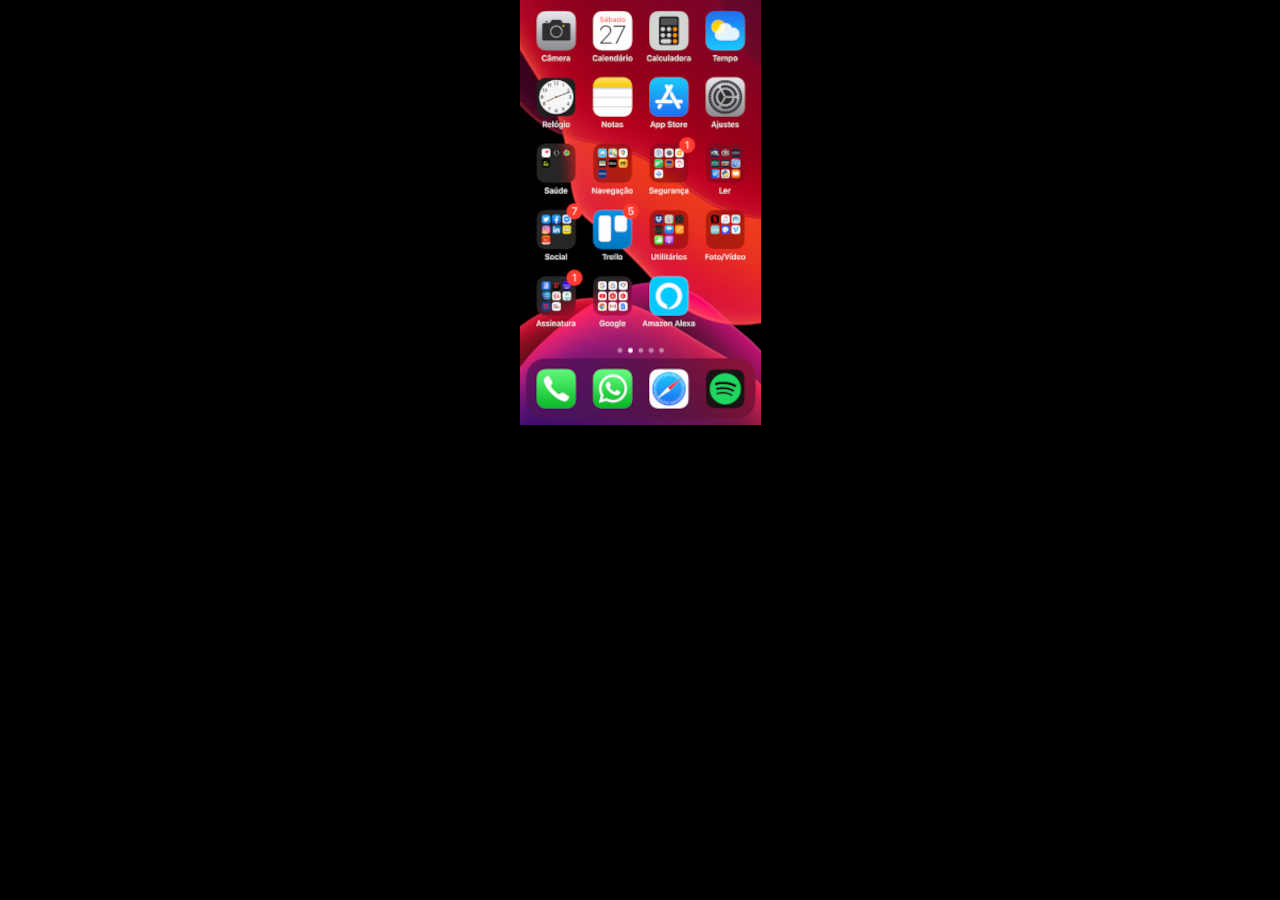
==== home.html @ a8622fe7 "criei a tela home" ====
<!DOCTYPE html>
<html lang="pt-br">
<head>
    <meta charset="UTF-8">
    <meta http-equiv="X-UA-Compatible" content="IE=edge">
    <meta name="viewport" content="width=device-width, initial-scale=1.0">
    <title>home</title>
    <style>
        * {
            margin: 0px;
            padding: 0px;
        }
        body {
            width: 100vw;
            height: 100vh;
            background: black url('imagens/tela-home.jpg') no-repeat top center;
        }
    </style>
</head>
<body>
    
</body>
</html>
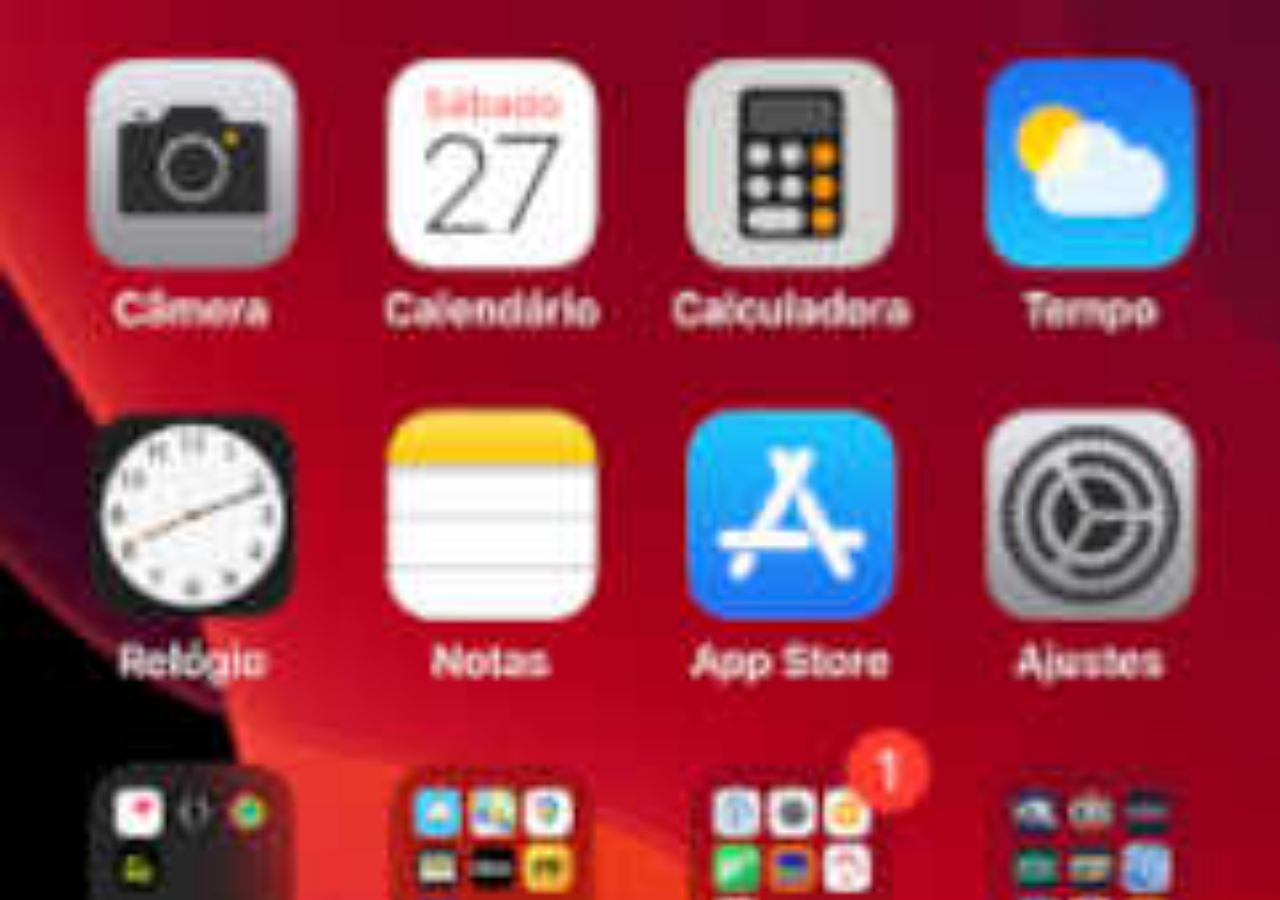
==== commit 066a3e34: "atualizei" ====
--- a/home.html
+++ b/home.html
@@ -14,6 +14,7 @@
             width: 100vw;
             height: 100vh;
             background: black url('imagens/tela-home.jpg') no-repeat top center;
+            background-size: cover;
         }
     </style>
 </head>
